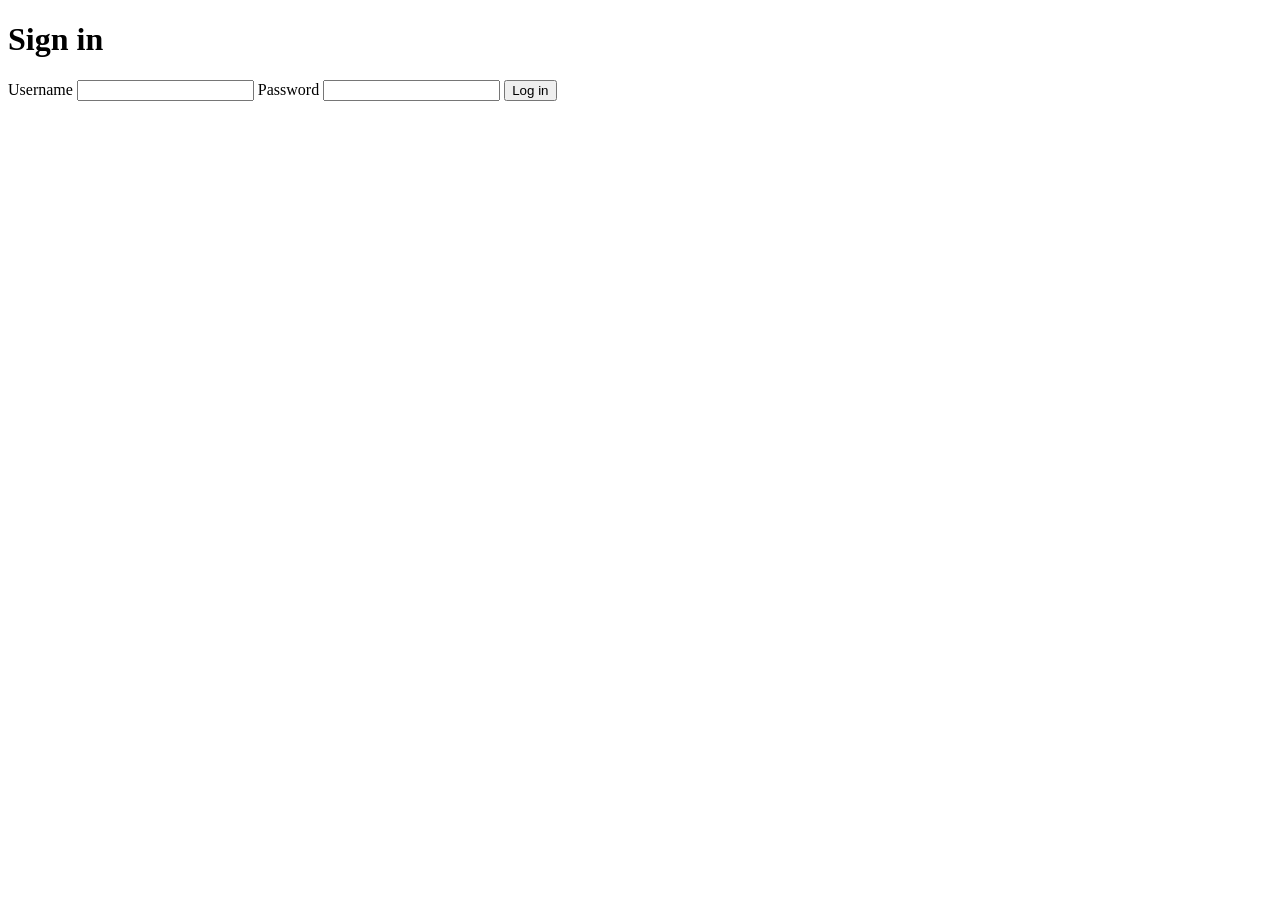
==== login.html @ e25b0480 "feat: add login page" ====
<!doctype html>
<html lang="en">
  <head>
    <meta charset="utf-8">
    <meta name="viewport" content="width=device-width, initial-scale=1">
    <title>Login | Git-Team-Project</title>
  </head>
  <body>
    <main>
      <h1>Sign in</h1>
      <form id="login-form">
        <label for="username">Username</label>
        <input id="username" name="username" type="text" autocomplete="username" required>

        <label for="password">Password</label>
        <input id="password" name="password" type="password" autocomplete="current-password" required>

        <button type="submit">Log in</button>
        <p id="login-message" role="status" aria-live="polite"></p>
      </form>
    </main>
    <script>
      document.querySelector("#login-form").addEventListener("submit", (event) => {
        event.preventDefault();
        document.querySelector("#login-message").textContent =
          "Demo form submitted. Authentication is not connected.";
      });
    </script>
  </body>
</html>
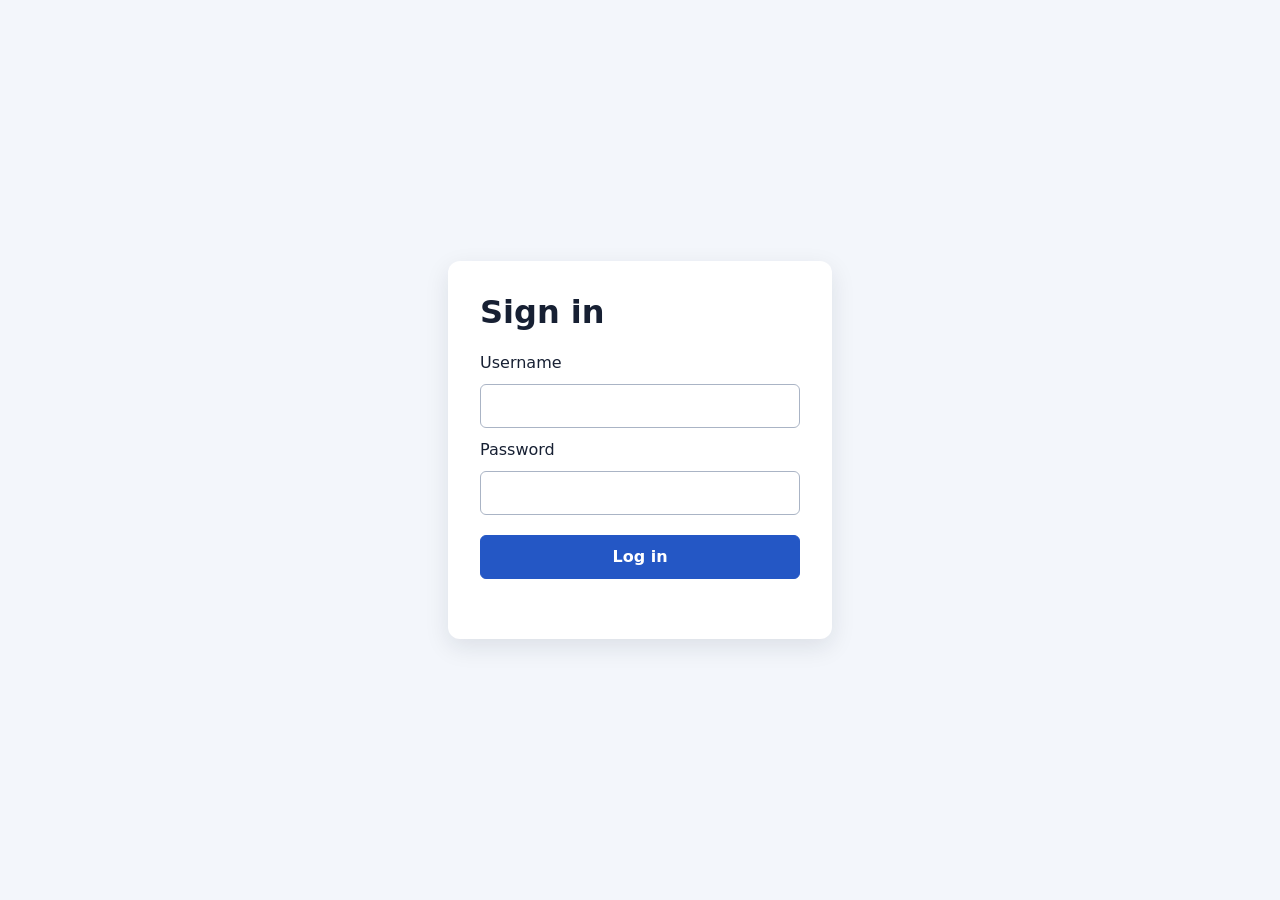
==== commit 2599585b: "style: improve login page layout" ====
--- a/login.html
+++ b/login.html
@@ -4,6 +4,67 @@
     <meta charset="utf-8">
     <meta name="viewport" content="width=device-width, initial-scale=1">
     <title>Login | Git-Team-Project</title>
+    <style>
+      * {
+        box-sizing: border-box;
+      }
+
+      body {
+        align-items: center;
+        background: #f3f6fb;
+        color: #172033;
+        display: flex;
+        font-family: system-ui, sans-serif;
+        justify-content: center;
+        margin: 0;
+        min-height: 100vh;
+        padding: 1.5rem;
+      }
+
+      main {
+        background: #fff;
+        border-radius: 0.75rem;
+        box-shadow: 0 0.5rem 1.5rem #1720331a;
+        max-width: 24rem;
+        padding: 2rem;
+        width: 100%;
+      }
+
+      h1 {
+        margin-top: 0;
+      }
+
+      form {
+        display: grid;
+        gap: 0.75rem;
+      }
+
+      input,
+      button {
+        border: 1px solid #aab4c5;
+        border-radius: 0.375rem;
+        font: inherit;
+        min-height: 2.75rem;
+        padding: 0.625rem 0.75rem;
+      }
+
+      button {
+        background: #2457c5;
+        border-color: #2457c5;
+        color: #fff;
+        cursor: pointer;
+        font-weight: 600;
+        margin-top: 0.5rem;
+      }
+
+      button:hover {
+        background: #19449f;
+      }
+
+      #login-message {
+        margin-bottom: 0;
+      }
+    </style>
   </head>
   <body>
     <main>
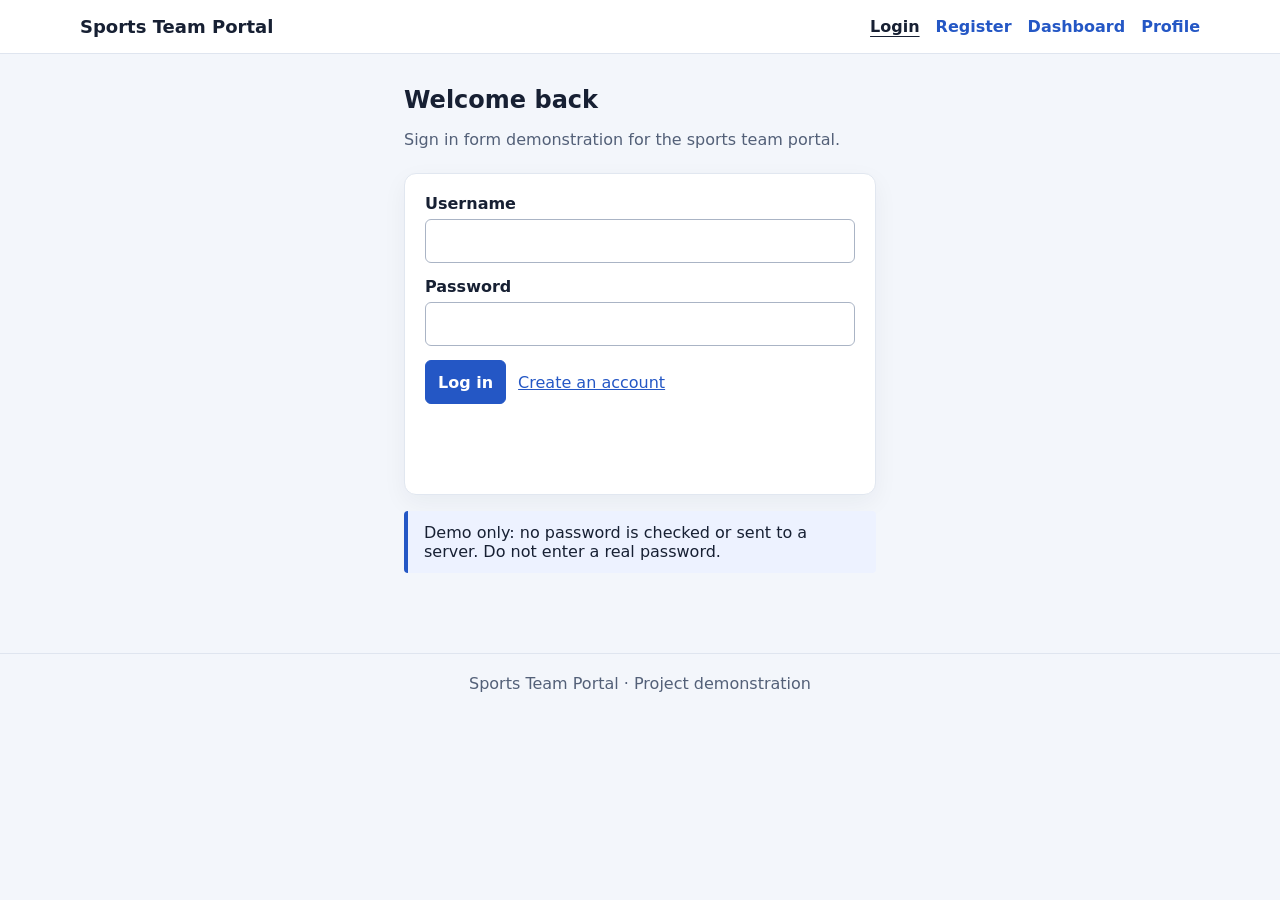
==== commit 7f6c74ba: "feat: integrate login with sports portal" ====
--- a/login.html
+++ b/login.html
@@ -3,88 +3,46 @@
   <head>
     <meta charset="utf-8">
     <meta name="viewport" content="width=device-width, initial-scale=1">
-    <title>Login | Git-Team-Project</title>
-    <style>
-      * {
-        box-sizing: border-box;
-      }
-
-      body {
-        align-items: center;
-        background: #f3f6fb;
-        color: #172033;
-        display: flex;
-        font-family: system-ui, sans-serif;
-        justify-content: center;
-        margin: 0;
-        min-height: 100vh;
-        padding: 1.5rem;
-      }
-
-      main {
-        background: #fff;
-        border-radius: 0.75rem;
-        box-shadow: 0 0.5rem 1.5rem #1720331a;
-        max-width: 24rem;
-        padding: 2rem;
-        width: 100%;
-      }
-
-      h1 {
-        margin-top: 0;
-      }
-
-      form {
-        display: grid;
-        gap: 0.75rem;
-      }
-
-      input,
-      button {
-        border: 1px solid #aab4c5;
-        border-radius: 0.375rem;
-        font: inherit;
-        min-height: 2.75rem;
-        padding: 0.625rem 0.75rem;
-      }
-
-      button {
-        background: #2457c5;
-        border-color: #2457c5;
-        color: #fff;
-        cursor: pointer;
-        font-weight: 600;
-        margin-top: 0.5rem;
-      }
-
-      button:hover {
-        background: #19449f;
-      }
-
-      #login-message {
-        margin-bottom: 0;
-      }
-    </style>
+    <meta name="description" content="Sign in to the Sports Team Portal demo.">
+    <title>Login | Sports Team Portal</title>
+    <link rel="stylesheet" href="styles.css">
   </head>
   <body>
-    <main>
-      <h1>Sign in</h1>
-      <form id="login-form">
-        <label for="username">Username</label>
-        <input id="username" name="username" type="text" autocomplete="username" required>
-
-        <label for="password">Password</label>
-        <input id="password" name="password" type="password" autocomplete="current-password" required>
-
-        <button type="submit">Log in</button>
-        <p id="login-message" role="status" aria-live="polite"></p>
+    <header class="site-header">
+      <a class="brand" href="index.html">Sports Team Portal</a>
+      <nav class="site-nav" aria-label="Main navigation">
+        <a href="login.html" aria-current="page">Login</a>
+        <a href="signup.html">Register</a>
+        <a href="dashboard.html">Dashboard</a>
+        <a href="profile.html">Profile</a>
+      </nav>
+    </header>
+    <main class="page page-narrow">
+      <section class="page-heading">
+        <h1>Welcome back</h1>
+        <p class="muted">Sign in form demonstration for the sports team portal.</p>
+      </section>
+      <form class="form-card" id="login-form">
+        <label for="username">Username
+          <input id="username" name="username" type="text" autocomplete="username" required>
+        </label>
+        <label for="password">Password
+          <input id="password" name="password" type="password" autocomplete="current-password" required>
+        </label>
+        <div class="actions">
+          <button type="submit">Log in</button>
+          <a href="signup.html">Create an account</a>
+        </div>
+        <p class="status muted" id="login-message" role="status" aria-live="polite"></p>
       </form>
+      <p class="notice">Demo only: no password is checked or sent to a server. Do not enter a real password.</p>
     </main>
+    <footer class="site-footer">Sports Team Portal · Project demonstration</footer>
     <script>
       document.querySelector("#login-form").addEventListener("submit", (event) => {
         event.preventDefault();
         document.querySelector("#login-message").textContent =
-          "Demo form submitted. Authentication is not connected.";
+          "Form submitted for demonstration. Authentication is not connected.";
       });
     </script>
   </body>
--- a/styles.css
+++ b/styles.css
@@ -0,0 +1,221 @@
+:root {
+  color-scheme: light;
+  font-family: system-ui, sans-serif;
+  color: #172033;
+  background: #f3f6fb;
+  font-synthesis: none;
+  text-rendering: optimizeLegibility;
+}
+
+* {
+  box-sizing: border-box;
+}
+
+body {
+  margin: 0;
+  min-width: 20rem;
+  min-height: 100vh;
+}
+
+a {
+  color: #2457c5;
+}
+
+.site-header {
+  align-items: center;
+  background: #fff;
+  border-bottom: 1px solid #dfe5ef;
+  display: flex;
+  flex-wrap: wrap;
+  gap: 1rem 2rem;
+  justify-content: space-between;
+  padding: 1rem max(1.25rem, calc((100% - 70rem) / 2));
+}
+
+.brand {
+  color: #172033;
+  font-size: 1.125rem;
+  font-weight: 750;
+  text-decoration: none;
+}
+
+.site-nav {
+  display: flex;
+  flex-wrap: wrap;
+  gap: 0.5rem 1rem;
+}
+
+.site-nav a {
+  font-weight: 600;
+  text-decoration: none;
+}
+
+.site-nav a[aria-current="page"] {
+  color: #172033;
+  text-decoration: underline;
+  text-underline-offset: 0.25rem;
+}
+
+.page {
+  margin: 0 auto;
+  max-width: 70rem;
+  padding: 2rem 1.25rem 4rem;
+}
+
+.page-narrow {
+  max-width: 32rem;
+}
+
+.page-heading {
+  margin-bottom: 1.5rem;
+}
+
+.page-heading h1 {
+  margin: 0 0 0.5rem;
+}
+
+.muted {
+  color: #536078;
+}
+
+.card,
+.form-card {
+  background: #fff;
+  border: 1px solid #e1e7f0;
+  border-radius: 0.75rem;
+  box-shadow: 0 0.5rem 1.5rem #1720330d;
+  padding: 1.25rem;
+}
+
+.card h2,
+.form-card h2 {
+  margin-top: 0;
+}
+
+.card-grid {
+  display: grid;
+  gap: 1rem;
+  grid-template-columns: repeat(auto-fit, minmax(min(100%, 15rem), 1fr));
+}
+
+.form-card,
+.form-grid {
+  display: grid;
+  gap: 0.875rem;
+}
+
+label {
+  display: grid;
+  font-weight: 600;
+  gap: 0.375rem;
+}
+
+input,
+select,
+textarea,
+button,
+.button {
+  border: 1px solid #aab4c5;
+  border-radius: 0.375rem;
+  font: inherit;
+  min-height: 2.75rem;
+  padding: 0.625rem 0.75rem;
+}
+
+textarea {
+  min-height: 6rem;
+  resize: vertical;
+}
+
+button,
+.button {
+  align-items: center;
+  background: #2457c5;
+  border-color: #2457c5;
+  color: #fff;
+  cursor: pointer;
+  display: inline-flex;
+  font-weight: 650;
+  justify-content: center;
+  text-decoration: none;
+  width: fit-content;
+}
+
+button:hover,
+.button:hover {
+  background: #19449f;
+}
+
+.button-secondary {
+  background: #fff;
+  color: #2457c5;
+}
+
+.button-secondary:hover {
+  background: #edf2ff;
+}
+
+.actions {
+  align-items: center;
+  display: flex;
+  flex-wrap: wrap;
+  gap: 0.75rem;
+}
+
+.notice {
+  background: #edf2ff;
+  border-left: 0.25rem solid #2457c5;
+  border-radius: 0.25rem;
+  padding: 0.75rem 1rem;
+}
+
+.status {
+  min-height: 1.5rem;
+}
+
+.stat-value {
+  color: #19449f;
+  font-size: 1.75rem;
+  font-weight: 750;
+}
+
+.toolbar {
+  align-items: end;
+  display: flex;
+  flex-wrap: wrap;
+  gap: 1rem;
+  justify-content: space-between;
+  margin-bottom: 1rem;
+}
+
+.toolbar label {
+  min-width: min(100%, 14rem);
+}
+
+.item-list {
+  display: grid;
+  gap: 1rem;
+  list-style: none;
+  margin: 0;
+  padding: 0;
+}
+
+.item-meta {
+  display: flex;
+  flex-wrap: wrap;
+  gap: 0.5rem 1rem;
+}
+
+.site-footer {
+  border-top: 1px solid #dfe5ef;
+  color: #536078;
+  padding: 1.25rem;
+  text-align: center;
+}
+
+@media (max-width: 34rem) {
+  .site-header {
+    align-items: flex-start;
+    flex-direction: column;
+  }
+}
